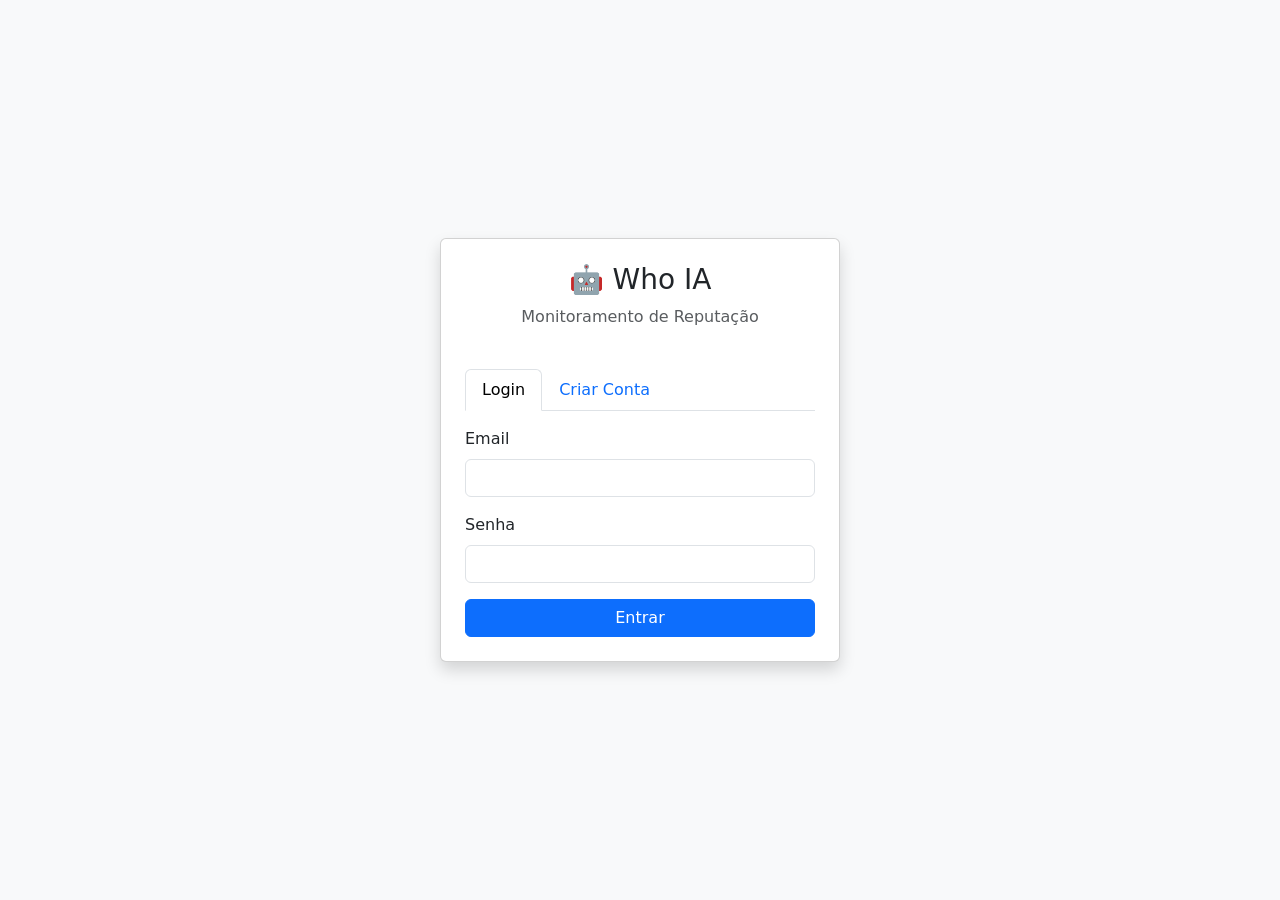
==== dashboard.html @ 347ad838 "codigos iniciais" ====
<!DOCTYPE html>
<html lang="pt-br">
  <head>
    <meta charset="UTF-8" />
    <meta name="viewport" content="width=device-width, initial-scale=1.0" />
    <title>Dashboard - Who IA</title>
    <link
      href="https://cdn.jsdelivr.net/npm/bootstrap@5.3.0/dist/css/bootstrap.min.css"
      rel="stylesheet"
    />
    <style>
      .loader-overlay {
        position: fixed;
        top: 0;
        left: 0;
        width: 100%;
        height: 100%;
        background: rgba(255, 255, 255, 0.8);
        z-index: 9999;
        display: flex;
        flex-direction: column;
        justify-content: center;
        align-items: center;
      }
    </style>
  </head>
  <body class="bg-light">
    <nav class="navbar navbar-dark bg-dark mb-4">
      <div class="container">
        <span class="navbar-brand mb-0 h1">🤖 Who IA Dashboard</span>
        <button class="btn btn-outline-light btn-sm" onclick="logout()">
          Sair
        </button>
      </div>
    </nav>

    <div class="container">
      <div id="loadingOverlay" class="loader-overlay d-none">
        <div
          class="spinner-border text-primary"
          role="status"
          style="width: 3rem; height: 3rem"
        ></div>
        <h5 class="mt-3">Analisando dados com IA...</h5>
        <p class="text-muted">
          Isso pode levar até 1 minuto. Não feche a página.
        </p>
      </div>

      <div id="setupSection" class="d-none">
        <div class="card p-5 text-center shadow-sm">
          <h2>Bem-vindo! 👋</h2>
          <p>Para começar, diga qual empresa você quer monitorar no Bing.</p>
          <div class="input-group mb-3 mx-auto" style="max-width: 500px">
            <input
              type="text"
              id="companyName"
              class="form-control"
              placeholder="Ex: Nubank, Mercado Livre..."
            />
            <button class="btn btn-primary" onclick="createCompany()">
              Salvar Empresa
            </button>
          </div>
        </div>
      </div>

      <div id="dashboardSection" class="d-none">
        <div class="d-flex justify-content-between align-items-center mb-4">
          <h4 id="companyTitle">Minha Empresa</h4>
          <button class="btn btn-success" onclick="refreshData()">
            🔄 Buscar Novas Reclamações (IA)
          </button>
        </div>

        <div class="row mb-4 text-center">
          <div class="col-md-3">
            <div class="card text-bg-primary h-100">
              <div class="card-body">
                <h5 class="card-title">Total</h5>
                <p class="display-4" id="statTotal">0</p>
              </div>
            </div>
          </div>
          <div class="col-md-3">
            <div class="card text-bg-success h-100">
              <div class="card-body">
                <h5 class="card-title">Positivos</h5>
                <p class="display-4" id="statPositive">0</p>
              </div>
            </div>
          </div>
          <div class="col-md-3">
            <div class="card text-bg-danger h-100">
              <div class="card-body">
                <h5 class="card-title">Negativos</h5>
                <p class="display-4" id="statNegative">0</p>
              </div>
            </div>
          </div>
          <div class="col-md-3">
            <div class="card text-bg-secondary h-100">
              <div class="card-body">
                <h5 class="card-title">Neutros</h5>
                <p class="display-4" id="statNeutral">0</p>
              </div>
            </div>
          </div>
        </div>

        <div class="row">
          <div class="col-md-4">
            <div class="card shadow-sm mb-4">
              <div class="card-header">🔥 Tópicos Recorrentes</div>
              <ul class="list-group list-group-flush" id="topicsList">
                <li class="list-group-item text-muted">Nenhum dado ainda...</li>
              </ul>
            </div>
          </div>

          <div class="col-md-8">
            <div class="card shadow-sm">
              <div class="card-header">📢 Últimas Reclamações</div>
              <div class="card-body" id="feedList">
                <p class="text-muted">
                  Clique em "Buscar Novas Reclamações" para carregar.
                </p>
              </div>
            </div>
          </div>
        </div>
      </div>
    </div>

    <script src="script.js"></script>
    <script>
      checkAuth();
    </script>
  </body>
</html>
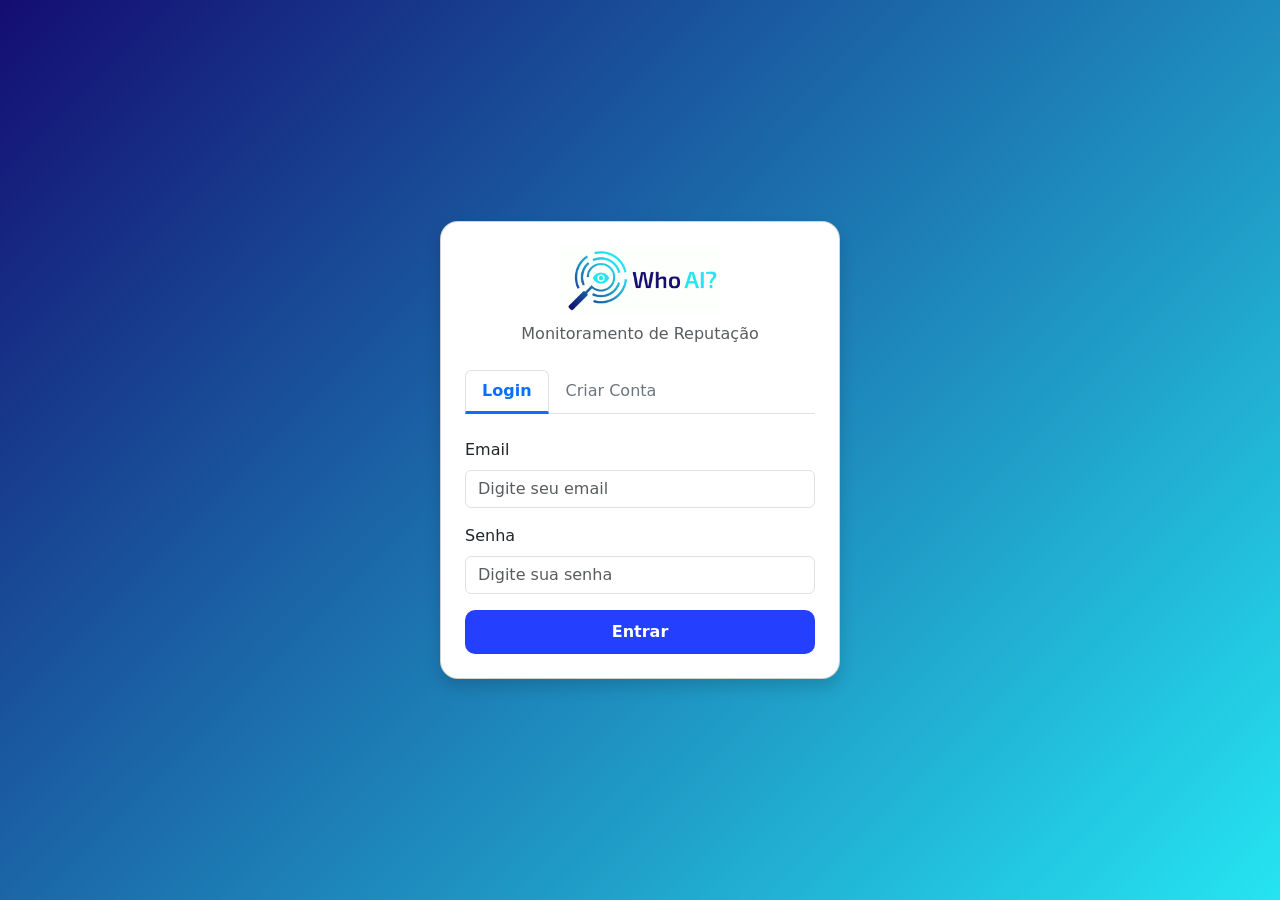
==== commit eaff7627: "estilizacao melhorada front" ====
--- a/dashboard.html
+++ b/dashboard.html
@@ -1,140 +1,275 @@
 <!DOCTYPE html>
 <html lang="pt-br">
-  <head>
-    <meta charset="UTF-8" />
-    <meta name="viewport" content="width=device-width, initial-scale=1.0" />
-    <title>Dashboard - Who IA</title>
-    <link
-      href="https://cdn.jsdelivr.net/npm/bootstrap@5.3.0/dist/css/bootstrap.min.css"
-      rel="stylesheet"
-    />
-    <style>
-      .loader-overlay {
-        position: fixed;
-        top: 0;
-        left: 0;
-        width: 100%;
-        height: 100%;
-        background: rgba(255, 255, 255, 0.8);
-        z-index: 9999;
-        display: flex;
-        flex-direction: column;
-        justify-content: center;
-        align-items: center;
-      }
-    </style>
-  </head>
-  <body class="bg-light">
-    <nav class="navbar navbar-dark bg-dark mb-4">
-      <div class="container">
-        <span class="navbar-brand mb-0 h1">🤖 Who IA Dashboard</span>
-        <button class="btn btn-outline-light btn-sm" onclick="logout()">
-          Sair
+
+<head>
+  <meta charset="UTF-8" />
+  <meta name="viewport" content="width=device-width, initial-scale=1.0" />
+  <title>Dashboard - Who IA</title>
+
+  <!-- Bootstrap -->
+  <link href="https://cdn.jsdelivr.net/npm/bootstrap@5.3.0/dist/css/bootstrap.min.css" rel="stylesheet" />
+
+  <style>
+    /* Fundo suave no mesmo estilo do login */
+    body {
+      background: linear-gradient(135deg, #140D72, #25E4F2);
+      min-height: 100vh;
+    }
+
+    #companyTitle {
+      color: white;
+    }
+
+    .truncate {
+      max-width: 600px;
+      /* largura do campo */
+      overflow: hidden;
+      text-overflow: ellipsis;
+    }
+
+
+    /* Navbar */
+    .navbar-custom {
+      background: rgba(0, 0, 0, 0.25);
+      backdrop-filter: blur(10px);
+    }
+
+    .navbar-brand img {
+      height: 38px;
+    }
+
+    /* Loader */
+    .loader-overlay {
+      position: fixed;
+      top: 0;
+      left: 0;
+      width: 100%;
+      height: 100%;
+      background: rgba(255, 255, 255, 0.85);
+      z-index: 9999;
+      display: flex;
+      flex-direction: column;
+      justify-content: center;
+      align-items: center;
+    }
+
+    /* Cards com bordas mais modernas */
+    .card {
+      border-radius: 10px;
+    }
+
+    .card-header {
+      background: #ffffff;
+      border-bottom: 2px solid #f0f0f0;
+      font-weight: 600;
+    }
+
+    /* Botão principal estilo Who IA */
+    .btn-who {
+      background: #253fff;
+      color: white;
+      border: none;
+      border-radius: 10px;
+      padding: 8px 20px;
+      font-weight: 600;
+      transition: 0.2s;
+    }
+
+    .btn-who:hover {
+      background: #2317c4;
+      transform: scale(1.03);
+      color: white;
+    }
+
+    .btn-who-refresh {
+      background: #5d70ff;
+      color: white;
+      border: none;
+      border-radius: 10px;
+      padding: 8px 20px;
+      font-weight: 600;
+      transition: 0.2s;
+    }
+
+    .btn-who-refresh:hover {
+      background: #6459ff;
+      transform: scale(1.03);
+      color: white;
+    }
+
+    /* Botão outline */
+    .btn-who-outline {
+      background: #ff5151;
+      color: white;
+      border-radius: 10px;
+      transition: 0.2s;
+    }
+
+    .btn-who-outline:hover {
+      background: #c40000;
+      color: white;
+    }
+
+    /* Botão outline 2 */
+    .btn-who-outline2 {
+      background: #6c757d;
+      color: white;
+      border-radius: 10px;
+      transition: 0.2s;
+    }
+
+    .btn-who-outline2:hover {
+      background: #505356;
+      color: white;
+    }
+
+    /* Badges */
+    #sentimentBadge {
+      font-size: 0.75rem !important;
+      padding: 6px 10px;
+    }
+
+    /* Read more */
+    .read-more-link {
+      cursor: pointer;
+      color: #253fff;
+      text-decoration: underline;
+      font-size: 0.8em;
+    }
+
+    /* Área da empresa inicial */
+    #setupSection .card {
+      border-radius: 16px;
+    }
+  </style>
+</head>
+
+<body>
+  <!-- Navbar -->
+  <nav class="navbar navbar-dark navbar-custom mb-4">
+    <div class="container d-flex justify-content-between align-items-center">
+      <a class="navbar-brand d-flex align-items-center" href="#">
+        <span class="fw-semibold">Dashboard Who AI</span>
+      </a>
+
+      <button class="btn btn-who-outline btn-sm" onclick="logout()">
+        Sair
+      </button>
+    </div>
+  </nav>
+
+  <div class="container">
+
+    <!-- Loader -->
+    <div id="loadingOverlay" class="loader-overlay d-none">
+      <div class="spinner-border text-primary" role="status" style="width: 3rem; height: 3rem"></div>
+      <h5 class="mt-3">Analisando dados com IA...</h5>
+      <p class="text-muted">Isso pode levar alguns segundos.</p>
+    </div>
+
+    <!-- Primeira configuração -->
+    <div class="d-flex justify-content-center">
+      <div class="setup-wrapper">
+        <div id="setupSection" class="d-none">
+          <div class="card p-5 text-center shadow-lg">
+            <h2>Bem-vindo 👋</h2>
+            <p class="text-muted">Para começar, diga qual empresa você quer monitorar.</p>
+
+            <div class="input-group mb-3 mx-auto" style="max-width: 500px">
+              <input type="text" id="companyName" class="form-control" placeholder="Ex: Nubank, Mercado Livre..." />
+              <button class="btn btn-who" onclick="createCompany()">
+                Salvar
+              </button>
+            </div>
+          </div>
+        </div>
+      </div>
+    </div>
+
+    <!-- Dashboard -->
+    <div id="dashboardSection" class="d-none">
+      <div class="d-flex justify-content-between align-items-center mb-4">
+        <div class="d-flex align-items-center">
+          <h4 id="companyTitle" class="mb-0 truncate"></h4>
+          <span id="sentimentBadge" class="badge ms-3 d-none"></span>
+        </div>
+
+        <button class="btn btn-who-refresh" id="btnRefresh" onclick="refreshData()">
+          🔄 Atualizar Reclamações
         </button>
       </div>
-    </nav>
-
-    <div class="container">
-      <div id="loadingOverlay" class="loader-overlay d-none">
-        <div
-          class="spinner-border text-primary"
-          role="status"
-          style="width: 3rem; height: 3rem"
-        ></div>
-        <h5 class="mt-3">Analisando dados com IA...</h5>
-        <p class="text-muted">
-          Isso pode levar até 1 minuto. Não feche a página.
-        </p>
-      </div>
-
-      <div id="setupSection" class="d-none">
-        <div class="card p-5 text-center shadow-sm">
-          <h2>Bem-vindo! 👋</h2>
-          <p>Para começar, diga qual empresa você quer monitorar no Bing.</p>
-          <div class="input-group mb-3 mx-auto" style="max-width: 500px">
-            <input
-              type="text"
-              id="companyName"
-              class="form-control"
-              placeholder="Ex: Nubank, Mercado Livre..."
-            />
-            <button class="btn btn-primary" onclick="createCompany()">
-              Salvar Empresa
-            </button>
-          </div>
-        </div>
-      </div>
-
-      <div id="dashboardSection" class="d-none">
-        <div class="d-flex justify-content-between align-items-center mb-4">
-          <h4 id="companyTitle">Minha Empresa</h4>
-          <button class="btn btn-success" onclick="refreshData()">
-            🔄 Buscar Novas Reclamações (IA)
-          </button>
-        </div>
-
-        <div class="row mb-4 text-center">
-          <div class="col-md-3">
-            <div class="card text-bg-primary h-100">
-              <div class="card-body">
-                <h5 class="card-title">Total</h5>
-                <p class="display-4" id="statTotal">0</p>
-              </div>
-            </div>
-          </div>
-          <div class="col-md-3">
-            <div class="card text-bg-success h-100">
-              <div class="card-body">
-                <h5 class="card-title">Positivos</h5>
-                <p class="display-4" id="statPositive">0</p>
-              </div>
-            </div>
-          </div>
-          <div class="col-md-3">
-            <div class="card text-bg-danger h-100">
-              <div class="card-body">
-                <h5 class="card-title">Negativos</h5>
-                <p class="display-4" id="statNegative">0</p>
-              </div>
-            </div>
-          </div>
-          <div class="col-md-3">
-            <div class="card text-bg-secondary h-100">
-              <div class="card-body">
-                <h5 class="card-title">Neutros</h5>
-                <p class="display-4" id="statNeutral">0</p>
-              </div>
-            </div>
-          </div>
-        </div>
-
-        <div class="row">
-          <div class="col-md-4">
-            <div class="card shadow-sm mb-4">
-              <div class="card-header">🔥 Tópicos Recorrentes</div>
-              <ul class="list-group list-group-flush" id="topicsList">
-                <li class="list-group-item text-muted">Nenhum dado ainda...</li>
-              </ul>
-            </div>
-          </div>
-
-          <div class="col-md-8">
-            <div class="card shadow-sm">
-              <div class="card-header">📢 Últimas Reclamações</div>
-              <div class="card-body" id="feedList">
-                <p class="text-muted">
-                  Clique em "Buscar Novas Reclamações" para carregar.
-                </p>
-              </div>
-            </div>
-          </div>
-        </div>
-      </div>
-    </div>
-
-    <script src="script.js"></script>
-    <script>
-      checkAuth();
-    </script>
-  </body>
-</html>
+
+      <!-- Cards de estatísticas -->
+      <div class="row mb-4 text-center">
+        <div class="col-md-3">
+          <div class="card text-bg-primary shadow-sm h-100">
+            <div class="card-body">
+              <h5 class="card-title">Total</h5>
+              <p class="display-5" id="statTotal">0</p>
+            </div>
+          </div>
+        </div>
+
+        <div class="col-md-3">
+          <div class="card text-bg-success shadow-sm h-100">
+            <div class="card-body">
+              <h5 class="card-title">Positivos</h5>
+              <p class="display-5" id="statPositive">0</p>
+            </div>
+          </div>
+        </div>
+
+        <div class="col-md-3">
+          <div class="card text-bg-danger shadow-sm h-100">
+            <div class="card-body">
+              <h5 class="card-title">Negativos</h5>
+              <p class="display-5" id="statNegative">0</p>
+            </div>
+          </div>
+        </div>
+
+        <div class="col-md-3">
+          <div class="card text-bg-secondary shadow-sm h-100">
+            <div class="card-body">
+              <h5 class="card-title">Neutros</h5>
+              <p class="display-5" id="statNeutral">0</p>
+            </div>
+          </div>
+        </div>
+      </div>
+
+      <!-- Conteúdos -->
+      <div class="row">
+        <div class="col-md-4">
+          <div class="card shadow-sm mb-4">
+            <div class="card-header">🔥 Tópicos Recorrentes</div>
+            <ul class="list-group list-group-flush" id="topicsList"></ul>
+          </div>
+        </div>
+
+        <div class="col-md-8">
+          <div class="card shadow-sm">
+            <div class="card-header">📢 Últimas Reclamações</div>
+            <div class="card-body" id="feedList"></div>
+
+            <div class="card-footer d-flex justify-content-between align-items-center">
+              <button id="btnPrev" class="btn btn-sm btn-who-outline2" onclick="changePage(-1)" disabled>
+                Anterior
+              </button>
+              <span class="small" id="pageInfo">Página 1</span>
+              <button id="btnNext" class="btn btn-sm btn-who-outline2" onclick="changePage(1)" disabled>
+                Próximo
+              </button>
+            </div>
+          </div>
+        </div>
+      </div>
+    </div>
+
+  </div>
+
+  <script src="script.js"></script>
+  <script>checkAuth();</script>
+</body>
+
+</html>
